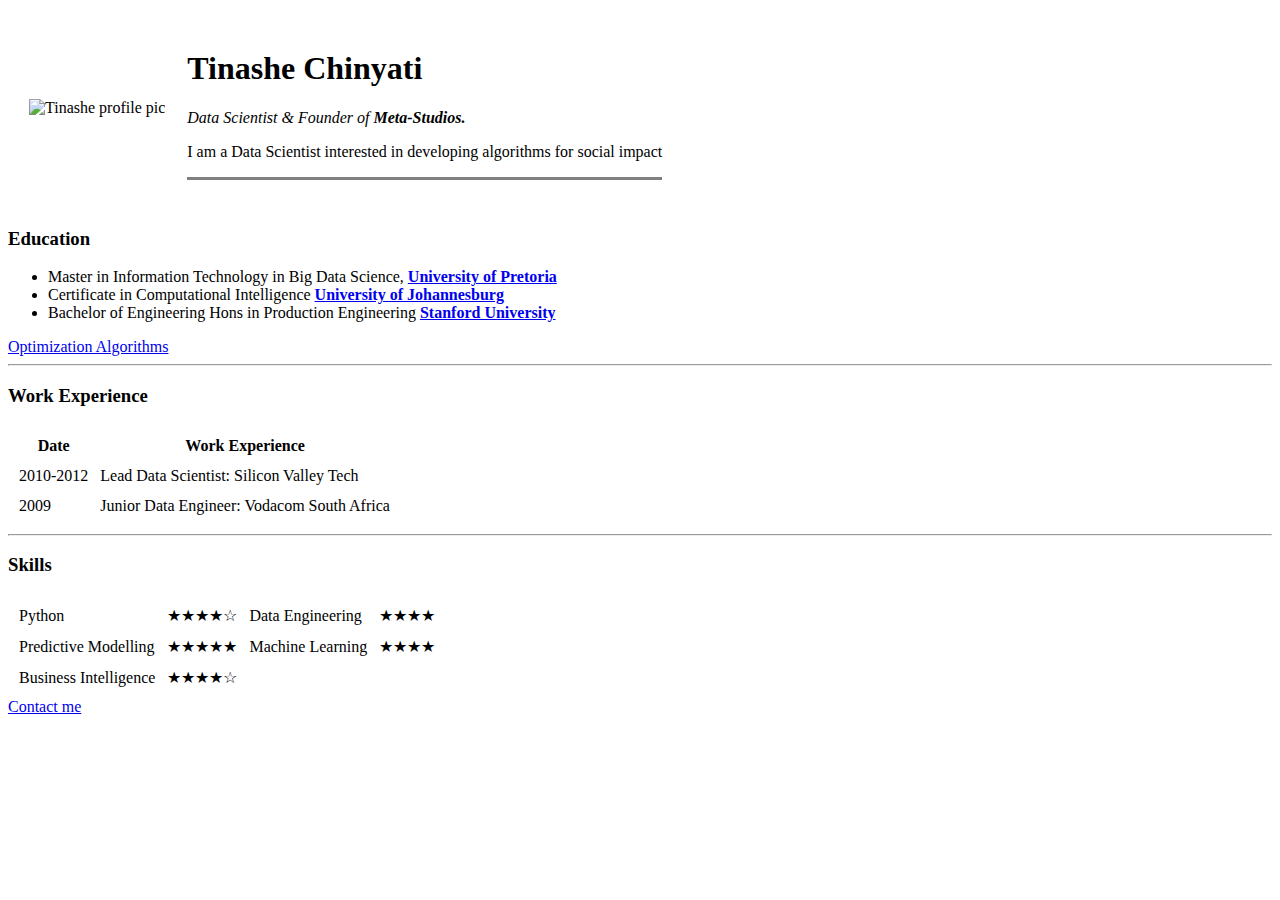
==== index.html @ d1aac2ea "Added initial website files" ====
<!DOCTYPE html>
<html lang="en" dir="ltr">

<head>
  <meta charset="utf-8">
  <title>Tinashe's Personal Site</title>
</head>

<body>
  <table cellspacing="20">
    <tr>
      <td> <img src="images/Tinashe pic.PNG" alt="Tinashe profile pic"></td>
      <td>
        <h1>Tinashe Chinyati</h1>
        <p><em>Data Scientist & Founder of <strong>Meta-Studios.</strong></em>
        </p>I am a Data Scientist interested in developing algorithms for social impact</p>
        <hr size="3" noshade>
      </td>
    </tr>
  </table>
  <h3>Education</h3>
  <ul>
    <li>Master in Information Technology in Big Data Science, <strong><a href="https://www.up.ac.za/">University of Pretoria</a></strong></li>
    <li>Certificate in Computational Intelligence <strong><a href="https://www.uj.ac.za/">University of Johannesburg</a></strong></li>
    <li>Bachelor of Engineering Hons in Production Engineering <strong><a href="https://www.stanford.edu/">Stanford University</a></strong></li>
  </ul>
  <a href="Optimization Algorithms.html">Optimization Algorithms</a><br>

  <hr>
  <h3>Work Experience</h3>
  <table cellspacing="10">
    <thead>
      <th>Date</th>
      <th>Work Experience</th>
    </thead>
    <tbody>
      <tr>
        <td>2010-2012</td>
        <td>Lead Data Scientist: Silicon Valley Tech</td>
      </tr>
      <tr>
        <td>2009</td>
        <td>Junior Data Engineer: Vodacom South Africa</td>
      </tr>

      <table cellspacing="10">
        <hr>
        <h3>Skills</h3>
        <tr>
          <td>Python</td>
          <td>★★★★☆</td>
          <td>Data Engineering</td>
          <td>★★★★</td>
        </tr>
        <tr>
          <td>Predictive Modelling</td>
          <td>★★★★★</td>
          <td>Machine Learning</td>
          <td>★★★★</td>
        </tr>
        <tr>
          <td>Business Intelligence</td>
          <td>★★★★☆</td>
        </tr>
      </table>
    </tbody>
    <a href="Contact Details.html">Contact me</a>
  </table>
</body>

</html>
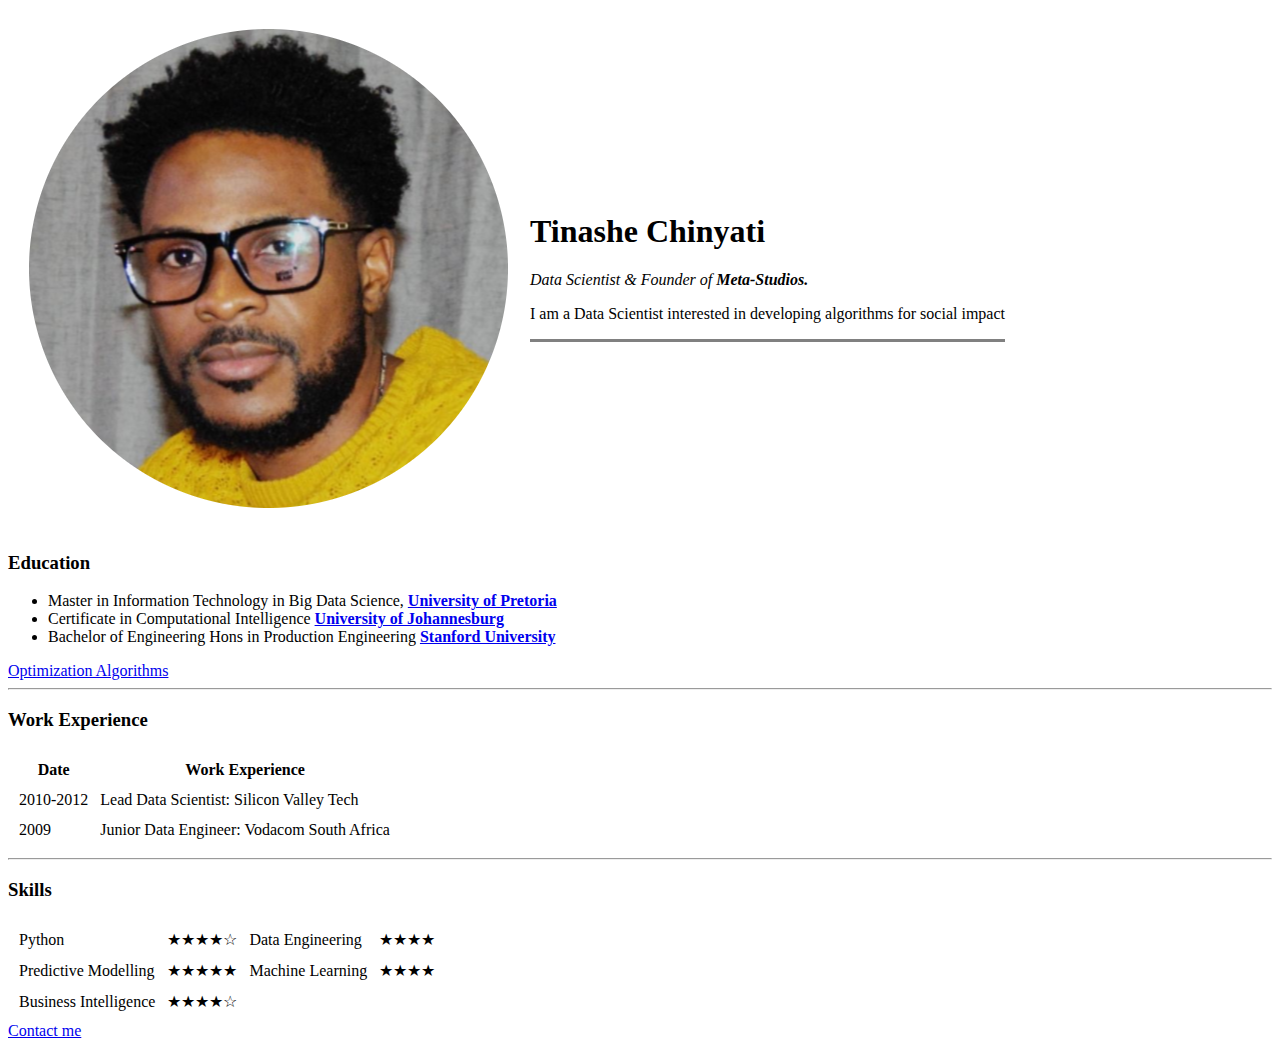
==== commit 8b09b98c: "Update index.html" ====
--- a/index.html
+++ b/index.html
@@ -9,7 +9,7 @@
 <body>
   <table cellspacing="20">
     <tr>
-      <td> <img src="images/Tinashe pic.PNG" alt="Tinashe profile pic"></td>
+      <td> <img src="Tinashe pic.png" alt="Tinashe profile pic"></td>
       <td>
         <h1>Tinashe Chinyati</h1>
         <p><em>Data Scientist & Founder of <strong>Meta-Studios.</strong></em>
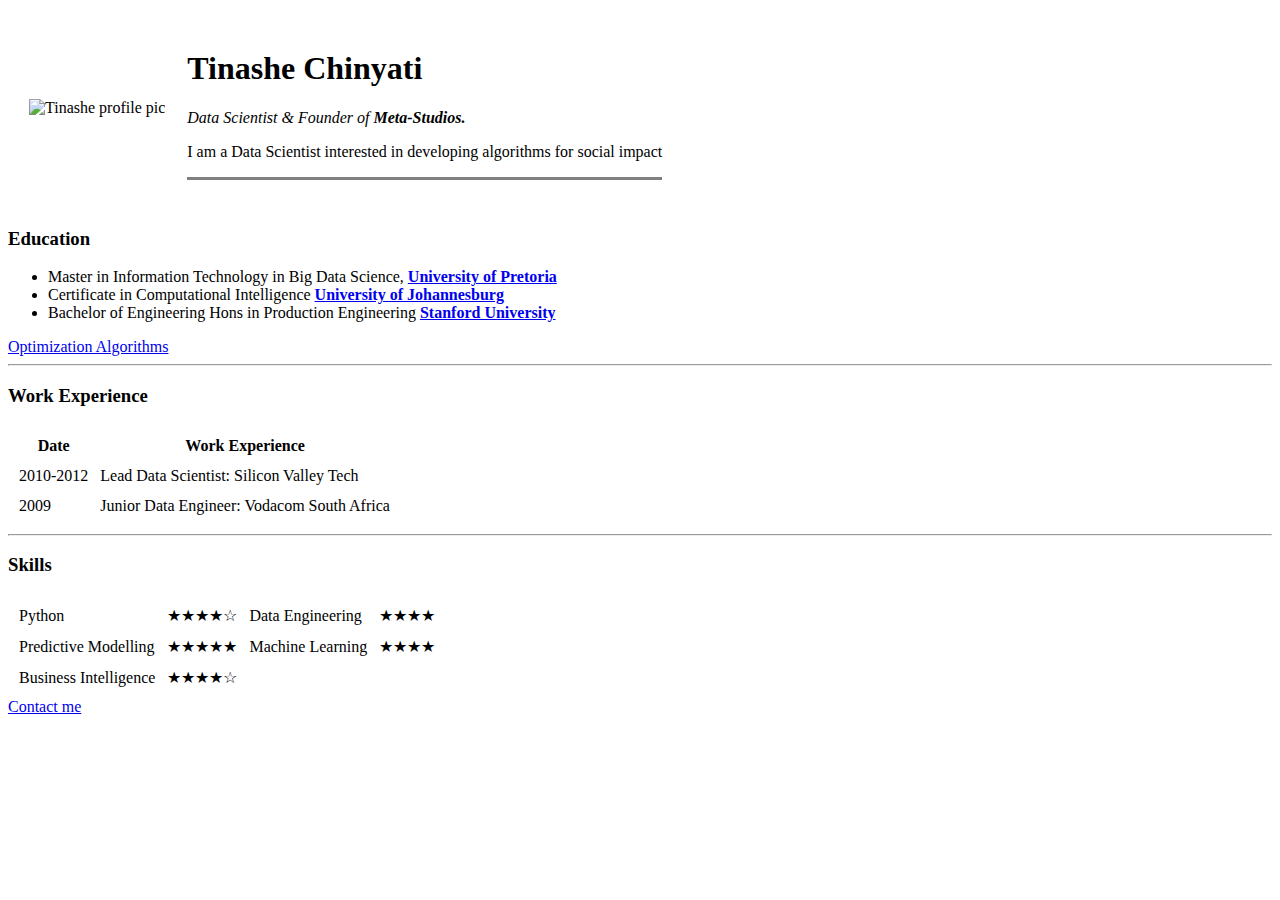
==== commit 9daec95d: "Add files via upload" ====
--- a/index.html
+++ b/index.html
@@ -9,7 +9,7 @@
 <body>
   <table cellspacing="20">
     <tr>
-      <td> <img src="Tinashe pic.png" alt="Tinashe profile pic"></td>
+      <td> <img src="Tinashe pic.PNG" alt="Tinashe profile pic"></td>
       <td>
         <h1>Tinashe Chinyati</h1>
         <p><em>Data Scientist & Founder of <strong>Meta-Studios.</strong></em>
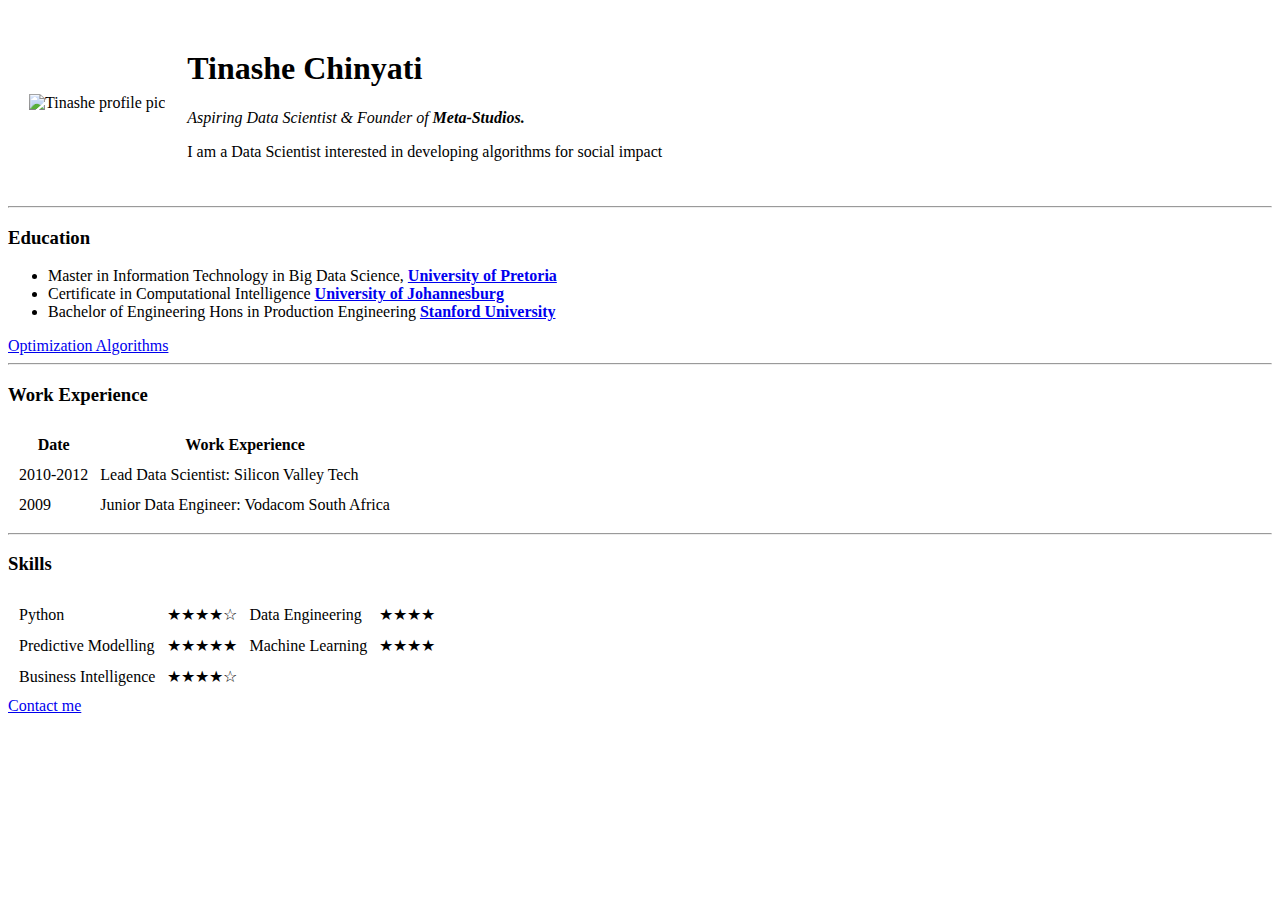
==== commit 968e9654: "Updated files" ====
--- a/index.html
+++ b/index.html
@@ -4,6 +4,7 @@
 <head>
   <meta charset="utf-8">
   <title>Tinashe's Personal Site</title>
+  <link rel="stylesheet" href="css/styles.css">
 </head>
 
 <body>
@@ -12,12 +13,13 @@
       <td> <img src="Tinashe pic.PNG" alt="Tinashe profile pic"></td>
       <td>
         <h1>Tinashe Chinyati</h1>
-        <p><em>Data Scientist & Founder of <strong>Meta-Studios.</strong></em>
+        <p><em>Aspiring Data Scientist & Founder of <strong>Meta-Studios.</strong></em>
         </p>I am a Data Scientist interested in developing algorithms for social impact</p>
-        <hr size="3" noshade>
+
       </td>
     </tr>
   </table>
+  <hr>
   <h3>Education</h3>
   <ul>
     <li>Master in Information Technology in Big Data Science, <strong><a href="https://www.up.ac.za/">University of Pretoria</a></strong></li>
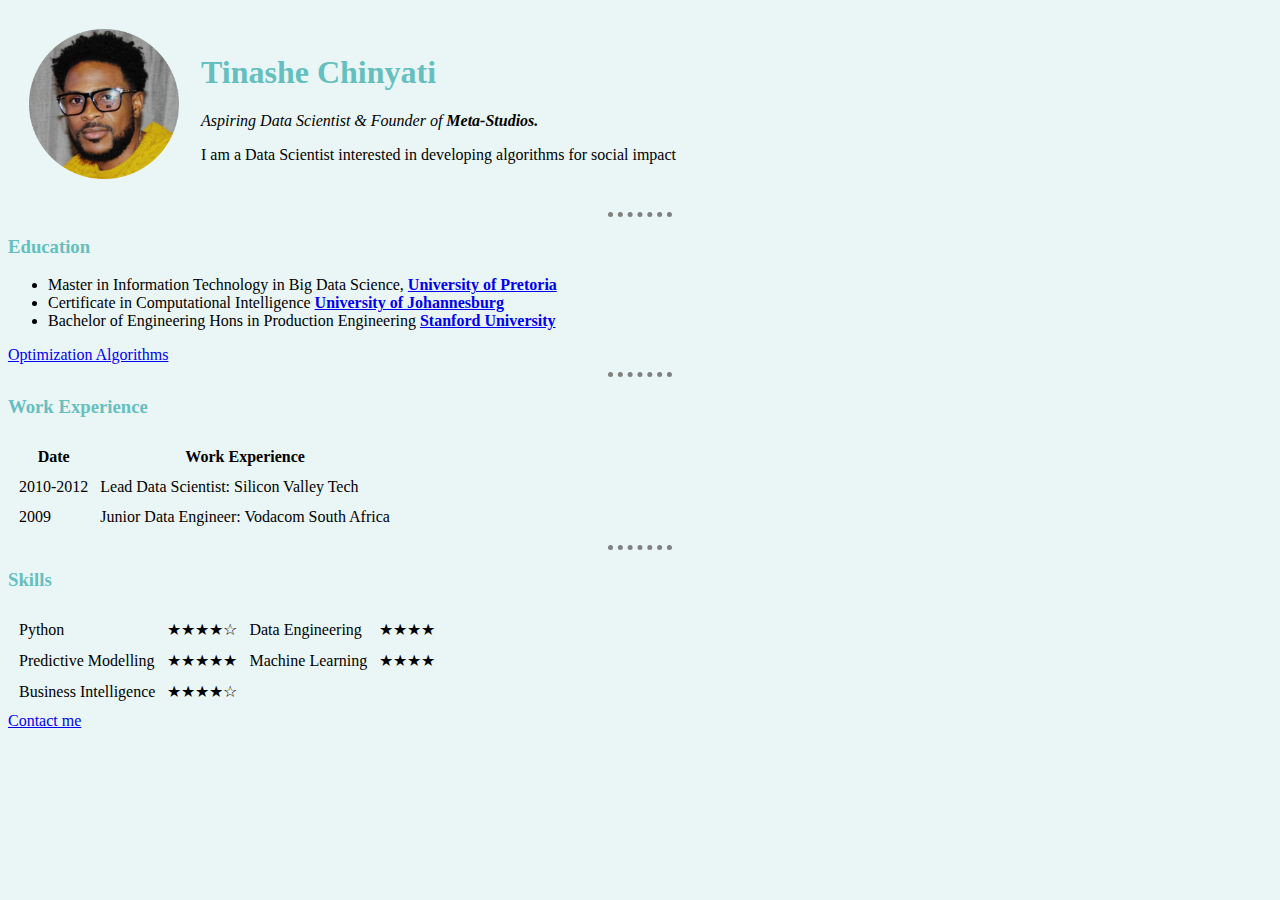
==== commit c6041ee7: "Updated image extension" ====
--- a/index.html
+++ b/index.html
@@ -10,7 +10,7 @@
 <body>
   <table cellspacing="20">
     <tr>
-      <td> <img src="Tinashe pic.PNG" alt="Tinashe profile pic"></td>
+      <td> <img src="Tinashe pic.png" alt="Tinashe profile pic"></td>
       <td>
         <h1>Tinashe Chinyati</h1>
         <p><em>Aspiring Data Scientist & Founder of <strong>Meta-Studios.</strong></em>
--- a/css/styles.css
+++ b/css/styles.css
@@ -0,0 +1,20 @@
+  body {
+    background-color: #EAf6f6
+  }
+
+  hr {
+    border-style: none;
+    border-top-style: dotted;
+    width: 5%;
+    border-color: grey;
+    border-width: 5px;
+  }
+
+  img {
+    height: 150px;
+  }
+
+  h1 {
+    color: #66BFBF;
+  }
+  h3 {color: #66bFBF;}
